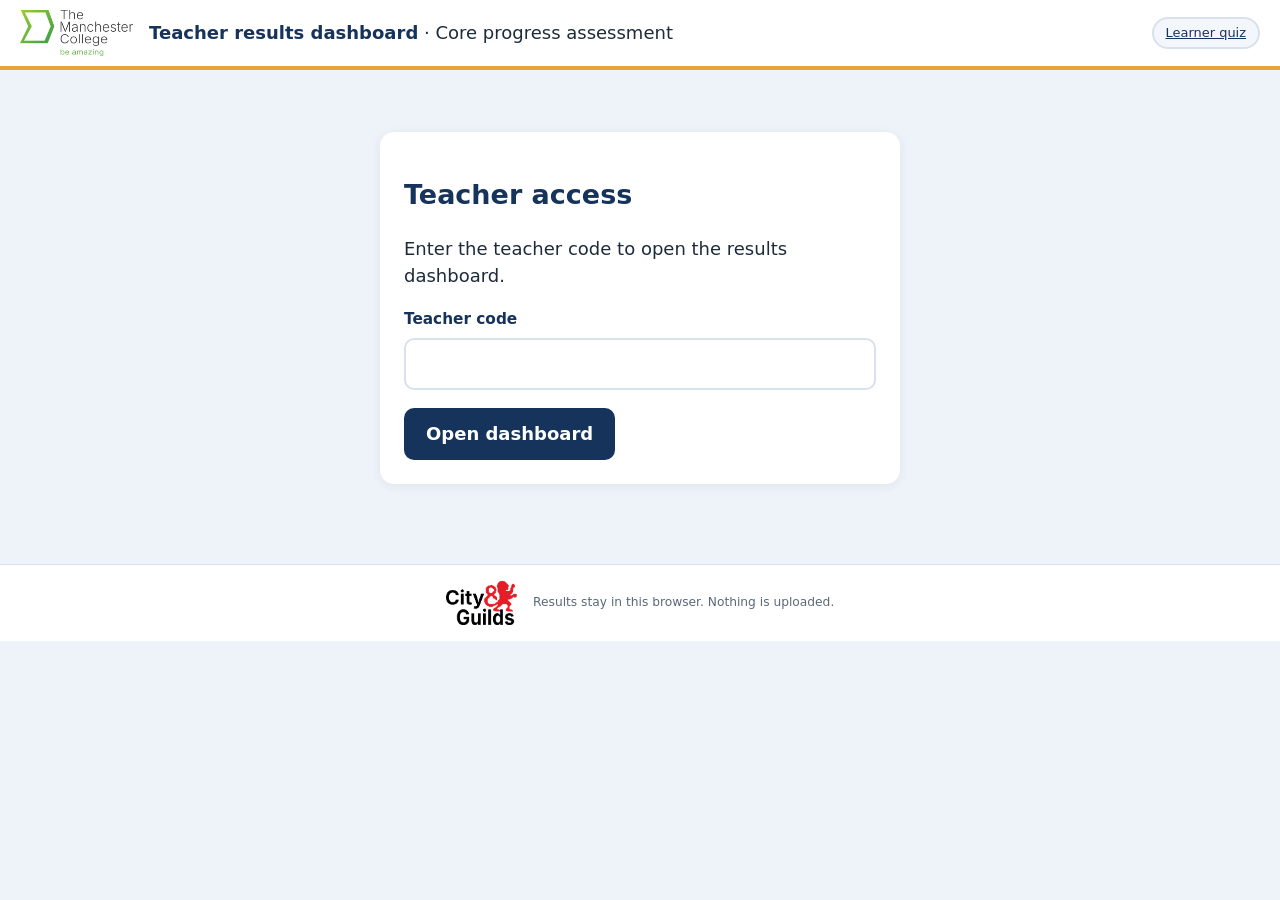
==== teacher.html @ 7dcbe788 "Add online core progress assessment with auto-marking, personal feedback and teacher dashboard Co-Au" ====
<!doctype html>
<html lang="en-GB">
<head>
<meta charset="utf-8">
<meta name="viewport" content="width=device-width, initial-scale=1">
<title>Teacher Results Dashboard</title>
<meta name="robots" content="noindex">
<link rel="stylesheet" href="css/style.css">
<style>
  main { max-width: 1200px; }
  .drop { border: 3px dashed var(--teal); border-radius: 14px; padding: 30px; text-align: center; background: var(--soft); cursor: pointer; }
  .drop.over { background: #e3f3f5; }
  table.res { width: 100%; border-collapse: collapse; font-size: .74rem; }
  table.res th, table.res td { border: 1px solid var(--line); padding: 7px 8px; text-align: left; }
  table.res th { background: var(--navy); color: #fff; position: sticky; top: 0; cursor: pointer; }
  table.res tr:hover td { background: #f5f9fd; }
  .heat { display: grid; grid-template-columns: repeat(auto-fill, minmax(70px, 1fr)); gap: 6px; }
  .heat div { border-radius: 8px; padding: 8px 4px; text-align: center; color: #fff; font-size: .7rem; font-weight: bold; }
  .ov { width: 64px; padding: 4px; border: 2px solid var(--amber); border-radius: 6px; }
  .tabs { display: flex; gap: 8px; flex-wrap: wrap; margin-bottom: 14px; }
</style>
</head>
<body>
<header class="topbar">
  <img src="img/tmc.png" alt="The Manchester College" class="logo-tmc">
  <div class="topbar-mid"><b style="color:var(--navy)">Teacher results dashboard</b> · Core progress assessment</div>
  <a class="chip" href="index.html">Learner quiz</a>
</header>
<main id="t" tabindex="-1"></main>
<footer class="foot"><img src="img/cg.png" alt="City &amp; Guilds" class="logo-cg"><span>Results stay in this browser. Nothing is uploaded.</span></footer>
<script src="js/data.js"></script>
<script src="js/engine.js"></script>
<script src="js/teacher.js"></script>
</body>
</html>
---- css/style.css ----
:root {
  --navy: #16335B; --navy-2: #22487a; --amber: #E8A33D; --teal: #2F9AA6; --green: #2E8B3E; --red: #C0392B;
  --ink: #1d2b3a; --muted: #5b6878; --line: #d9e1ec; --soft: #f3f7fc; --card: #ffffff; --bg: #eef3f9;
  --fs: 18px; --radius: 14px;
}
body.cream { --bg: #f7f1e1; --card: #fffaf0; --soft: #fbf5e6; }
body.big { --fs: 21px; }
* { box-sizing: border-box; }
html { font-size: var(--fs); }
body { margin: 0; background: var(--bg); color: var(--ink); font-family: Verdana, "DejaVu Sans", Arial, sans-serif; line-height: 1.55; }
button, input, textarea { font: inherit; }
h1, h2, h3 { color: var(--navy); line-height: 1.25; }
a { color: var(--navy-2); }

.topbar { display: flex; align-items: center; gap: 16px; padding: 10px 20px; background: #fff; border-bottom: 4px solid var(--amber); position: sticky; top: 0; z-index: 20; }
.logo-tmc { height: 46px; width: auto; }
.topbar-mid { flex: 1; min-width: 0; }
.a11y { display: flex; gap: 8px; flex-wrap: wrap; justify-content: flex-end; }
.chip { border: 2px solid var(--line); background: var(--soft); color: var(--navy); border-radius: 999px; padding: 4px 12px; font-size: .72rem; cursor: pointer; }
.chip[aria-pressed="true"] { background: var(--navy); color: #fff; border-color: var(--navy); }

main { max-width: 980px; margin: 0 auto; padding: 22px 16px 40px; outline: none; }
.foot { display: flex; align-items: center; gap: 16px; justify-content: center; padding: 16px; color: var(--muted); font-size: .68rem; border-top: 1px solid var(--line); background: #fff; flex-wrap: wrap; text-align: center; }
.logo-cg { height: 44px; }

.card { background: var(--card); border-radius: var(--radius); box-shadow: 0 2px 10px rgba(22, 51, 91, .08); padding: 24px; margin-bottom: 18px; }
.hero { border-radius: var(--radius); overflow: hidden; position: relative; background: var(--navy); color: #fff; }
.hero img { width: 100%; display: block; aspect-ratio: 2 / 1; object-fit: cover; }
.hero .hero-text { position: absolute; inset: 0; padding: 28px; background: linear-gradient(90deg, rgba(22,51,91,.95) 0%, rgba(22,51,91,.85) 45%, rgba(22,51,91,0) 75%); display: flex; flex-direction: column; justify-content: center; }
.hero .kicker { color: var(--amber); letter-spacing: .18em; font-weight: bold; font-size: .7rem; text-transform: uppercase; }
.hero h1 { color: #fff; font-size: 2.1rem; margin: .2em 0; }
.hero p { margin: 0; color: #dfe8f3; }
.tags { display: flex; flex-wrap: wrap; gap: 8px; margin: 16px 0 4px; }
.tag { color: #fff; border: 1.5px solid rgba(255,255,255,.7); border-radius: 6px; padding: 4px 10px; font-size: .72rem; font-weight: bold; }

.facts { display: grid; grid-template-columns: repeat(4, 1fr); gap: 12px; margin: 18px 0; }
.fact { background: var(--soft); border: 2px solid #f1d7a8; border-radius: 12px; padding: 12px; }
.fact b { display: block; color: var(--navy); font-size: 1.15rem; }
.fact span { color: var(--muted); font-size: .75rem; }
.rules li { margin: 6px 0; }
.form-row { display: grid; grid-template-columns: 1fr 1fr; gap: 14px; margin: 12px 0; }
label.field { display: block; font-weight: bold; color: var(--navy); font-size: .85rem; }
label.field input { display: block; width: 100%; margin-top: 6px; padding: 12px; border: 2px solid var(--line); border-radius: 10px; background: #fff; }
label.check { display: flex; gap: 10px; align-items: flex-start; margin: 14px 0; cursor: pointer; }
label.check input { width: 22px; height: 22px; margin-top: 3px; flex: none; }

.btn { border: none; border-radius: 10px; padding: 12px 22px; font-weight: bold; cursor: pointer; background: var(--navy); color: #fff; }
.btn:hover { background: var(--navy-2); }
.btn:disabled { background: #9aa8b8; cursor: not-allowed; }
.btn.amber { background: var(--amber); color: var(--navy); }
.btn.ghost { background: transparent; color: var(--navy); border: 2px solid var(--navy); }
.btn.green { background: var(--green); }
.btn-row { display: flex; gap: 12px; flex-wrap: wrap; align-items: center; margin-top: 18px; }
.spacer { flex: 1; }

/* quiz */
.progress { display: flex; align-items: center; gap: 12px; font-size: .75rem; color: var(--navy); }
.bar { flex: 1; height: 12px; background: var(--line); border-radius: 999px; overflow: hidden; }
.bar > i { display: block; height: 100%; background: linear-gradient(90deg, var(--teal), var(--amber)); border-radius: 999px; transition: width .4s; }
.qmap { display: grid; grid-template-columns: repeat(auto-fill, minmax(38px, 1fr)); gap: 6px; margin: 14px 0 6px; }
.qmap button { aspect-ratio: 1; border-radius: 8px; border: 2px solid var(--line); background: #fff; color: var(--navy); font-weight: bold; font-size: .72rem; cursor: pointer; position: relative; padding: 0; }
.qmap button.done { background: var(--navy); color: #fff; border-color: var(--navy); }
.qmap button.cur { outline: 3px solid var(--amber); outline-offset: 1px; }
.qmap button.flag::after { content: "⚑"; position: absolute; top: -8px; right: -5px; color: var(--amber); font-size: .8rem; }
.legend { font-size: .68rem; color: var(--muted); display: flex; gap: 16px; flex-wrap: wrap; }

.section-intro { border-left: 8px solid var(--amber); }
.qhead { display: flex; justify-content: space-between; align-items: center; gap: 12px; flex-wrap: wrap; }
.qtype { display: inline-flex; gap: 8px; align-items: center; background: var(--soft); border-radius: 999px; padding: 4px 14px; font-size: .72rem; color: var(--navy); font-weight: bold; }
.qtype.adv { background: #fff1db; color: #8a5a10; }
.pts { font-size: .75rem; color: var(--muted); font-weight: bold; }
.qtext { font-size: 1.05rem; margin: 16px 0; }
.how { font-size: .78rem; color: var(--muted); margin-top: -6px; }
.answer-input { width: 100%; padding: 14px; border: 2px solid var(--line); border-radius: 10px; background: #fff; font-size: 1rem; }
.answer-input:focus, label.field input:focus { border-color: var(--teal); outline: 3px solid rgba(47, 154, 166, .25); }
textarea.answer-input { min-height: 190px; resize: vertical; line-height: 1.6; }
.num-wrap { display: flex; align-items: center; gap: 10px; max-width: 420px; }
.unit { font-weight: bold; color: var(--navy); }
.counter { font-size: .72rem; color: var(--muted); margin-top: 6px; }
.counter.ok { color: var(--green); }
.opts { display: grid; gap: 10px; }
.opt { display: flex; gap: 12px; align-items: flex-start; border: 2px solid var(--line); border-radius: 12px; padding: 12px 14px; background: #fff; cursor: pointer; }
.opt:hover { border-color: var(--teal); }
.opt.sel { border-color: var(--navy); background: #eaf0f8; }
.opt input { width: 22px; height: 22px; margin-top: 2px; flex: none; }
.opt .letter { font-weight: bold; color: var(--navy); }
.flagbtn { background: none; border: 2px dashed var(--amber); color: #8a5a10; border-radius: 10px; padding: 8px 14px; cursor: pointer; font-size: .75rem; }
.flagbtn[aria-pressed="true"] { background: #fff1db; border-style: solid; }
.warn { background: #fff4f2; border: 2px solid #f0b4ab; color: #8c2a1f; border-radius: 12px; padding: 12px 16px; margin: 12px 0; font-size: .85rem; }
.info { background: #eef7f8; border: 2px solid #b9dfe3; border-radius: 12px; padding: 12px 16px; margin: 12px 0; font-size: .85rem; }
.review-list { list-style: none; padding: 0; margin: 0; display: grid; gap: 6px; }
.review-list li { display: flex; justify-content: space-between; gap: 10px; padding: 10px 12px; border-radius: 10px; background: var(--soft); align-items: center; font-size: .82rem; }
.review-list li.missing { background: #fff4f2; }
.review-list .st { font-weight: bold; white-space: nowrap; }

/* results */
.score-wrap { display: grid; grid-template-columns: 220px 1fr; gap: 24px; align-items: center; }
.ring { width: 200px; height: 200px; position: relative; }
.ring svg { transform: rotate(-90deg); }
.ring .ring-txt { position: absolute; inset: 0; display: flex; flex-direction: column; align-items: center; justify-content: center; }
.ring .big { font-size: 2.3rem; font-weight: bold; color: var(--navy); }
.ring .small { font-size: .75rem; color: var(--muted); }
.bandpill { display: inline-block; color: #fff; padding: 6px 16px; border-radius: 999px; font-weight: bold; }
.meter { margin: 12px 0; }
.meter .top { display: flex; justify-content: space-between; font-size: .8rem; font-weight: bold; color: var(--navy); }
.meter .bar { height: 14px; margin-top: 4px; }
.meter .bar > i { background: var(--c, var(--navy)); }
.badges { display: flex; flex-wrap: wrap; gap: 12px; }
.badge { flex: 1 1 180px; border-radius: 14px; padding: 14px; background: linear-gradient(135deg, #fff7e8, #fff); border: 2px solid #f1d7a8; text-align: center; }
.badge .ic { font-size: 2rem; }
.badge b { display: block; color: var(--navy); }
.badge span { font-size: .7rem; color: var(--muted); }
.badge.locked { filter: grayscale(1); opacity: .45; }
.prio { border-left: 8px solid var(--c, var(--amber)); padding-left: 16px; margin: 16px 0; }
.prio h3 { margin: 0 0 6px; }
.prio ol { margin: 6px 0 0; padding-left: 22px; }
.plan { width: 100%; border-collapse: collapse; font-size: .8rem; }
.plan th, .plan td { border: 1px solid var(--line); padding: 8px 10px; text-align: left; vertical-align: top; }
.plan th { background: var(--navy); color: #fff; }
details.qr { border: 2px solid var(--line); border-radius: 12px; margin: 8px 0; background: #fff; }
details.qr summary { cursor: pointer; padding: 12px 14px; display: flex; gap: 10px; align-items: center; font-size: .82rem; list-style: none; }
details.qr summary::-webkit-details-marker { display: none; }
details.qr .body { padding: 0 16px 14px; font-size: .82rem; }
.mk { min-width: 64px; text-align: center; border-radius: 999px; padding: 2px 8px; font-weight: bold; color: #fff; font-size: .72rem; }
.mk.correct { background: var(--green); } .mk.partial { background: var(--amber); color: var(--navy); } .mk.wrong { background: var(--red); }
.yours { background: var(--soft); padding: 8px 10px; border-radius: 8px; white-space: pre-wrap; }
.crit-hit { color: var(--green); } .crit-miss { color: var(--red); }
.pledge textarea { min-height: 90px; }
.confetti { position: fixed; inset: 0; pointer-events: none; z-index: 60; }

.modal { position: fixed; inset: 0; background: rgba(10, 25, 45, .55); display: flex; align-items: center; justify-content: center; z-index: 50; padding: 16px; }
.modal[hidden] { display: none; }
.modal-card { background: #fff; border-radius: var(--radius); padding: 24px; max-width: 560px; width: 100%; }
.modal-actions { display: flex; gap: 12px; justify-content: flex-end; flex-wrap: wrap; margin-top: 16px; }

.marking { text-align: center; padding: 60px 20px; }
.gear-spin { font-size: 4rem; display: inline-block; animation: spin 1.6s linear infinite; }
@keyframes spin { to { transform: rotate(360deg); } }

@media (max-width: 720px) {
  .facts { grid-template-columns: 1fr 1fr; }
  .form-row { grid-template-columns: 1fr; }
  .score-wrap { grid-template-columns: 1fr; justify-items: center; }
  .hero h1 { font-size: 1.4rem; }
  .hero img { aspect-ratio: 4 / 3; }
  .a11y .chip { font-size: .62rem; }
  .logo-tmc { height: 34px; }
}
@media print {
  .topbar, .no-print, .btn-row, .a11y { display: none !important; }
  body { background: #fff; font-size: 11pt; }
  .card { box-shadow: none; border: 1px solid #ccc; break-inside: avoid; }
  details.qr { break-inside: avoid; }
  details.qr .body { display: block !important; }
  main { max-width: none; padding: 0; }
}
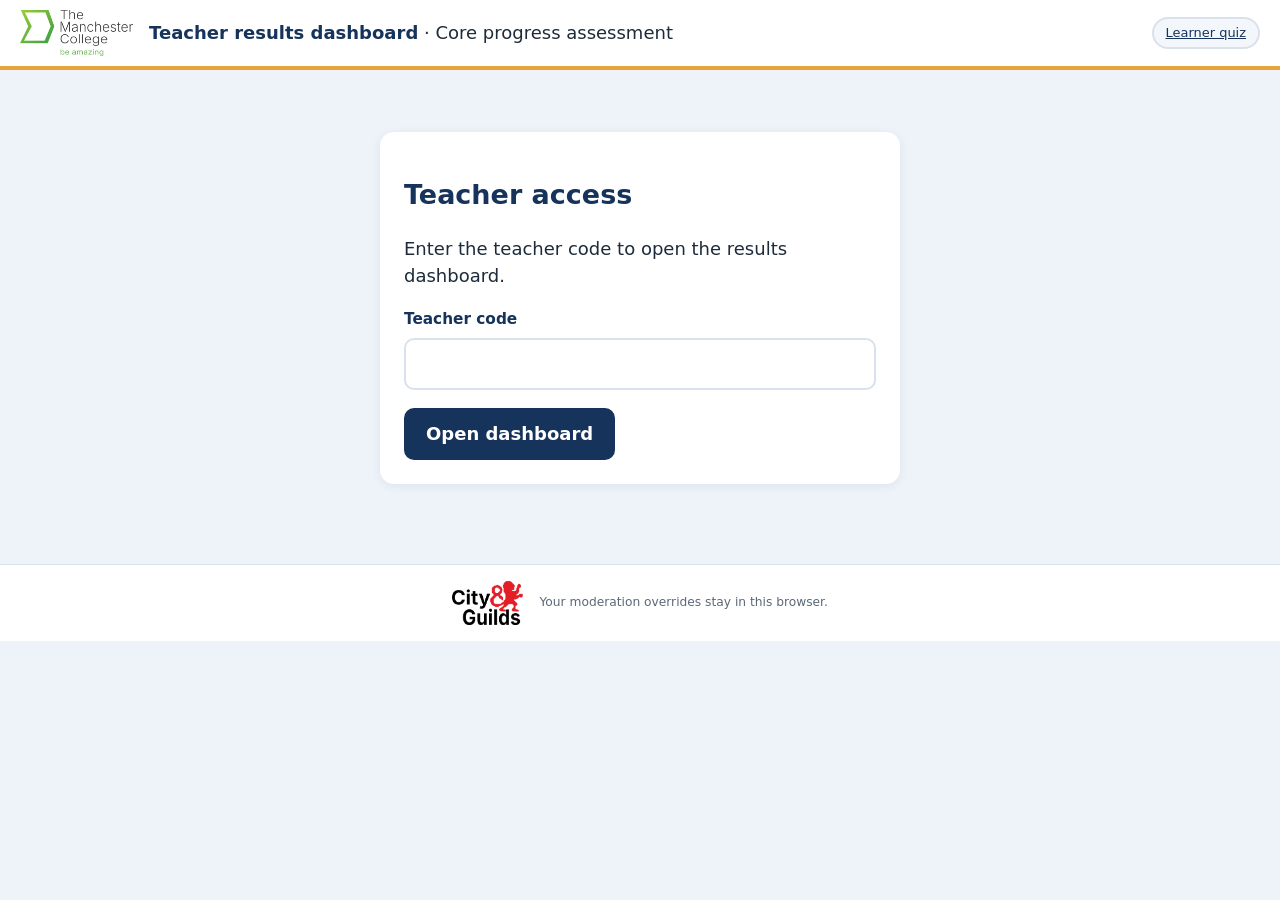
==== commit 82a0ba85: "Send results automatically to a Google Sheet; teacher dashboard loads them Co-Authored-By: Claude Op" ====
--- a/teacher.html
+++ b/teacher.html
@@ -27,7 +27,8 @@
   <a class="chip" href="index.html">Learner quiz</a>
 </header>
 <main id="t" tabindex="-1"></main>
-<footer class="foot"><img src="img/cg.png" alt="City &amp; Guilds" class="logo-cg"><span>Results stay in this browser. Nothing is uploaded.</span></footer>
+<footer class="foot"><img src="img/cg.png" alt="City &amp; Guilds" class="logo-cg"><span>Your moderation overrides stay in this browser.</span></footer>
+<script src="js/config.js"></script>
 <script src="js/data.js"></script>
 <script src="js/engine.js"></script>
 <script src="js/teacher.js"></script>
